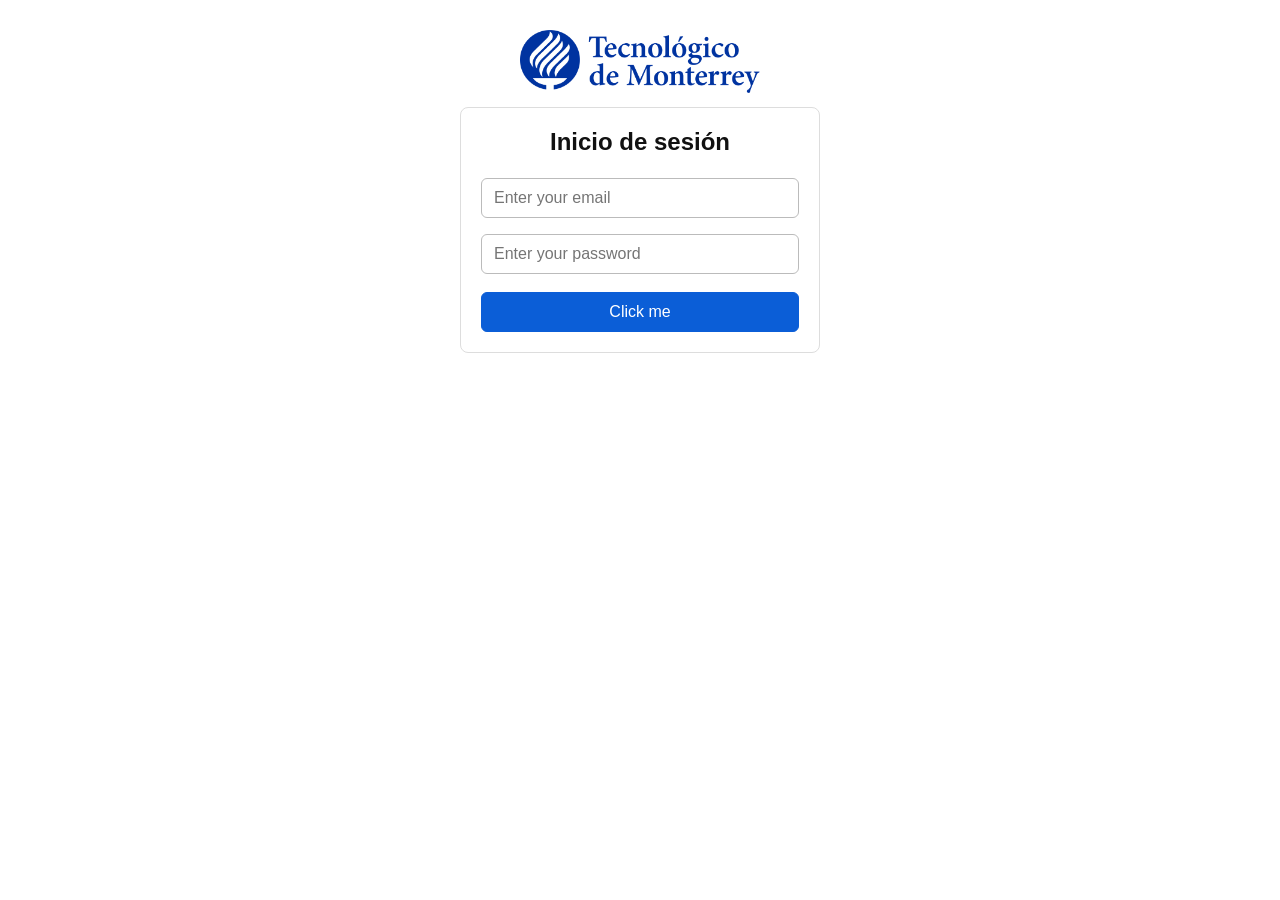
==== file.html @ be53a707 "Add files via upload" ====
<!DOCTYPE html>
<html lang="en">
<head>
    <meta charset="UTF-8">
    <meta name="viewport" content="width=device-width, initial-scale=1.0">
    <title>Document</title>
    <link rel="stylesheet" href="style.css">
</head>
<body>
    <img id="logo" src="assets/tec-logo.png" alt="Tecnológico de Monterrey">
    <div class="card">
        <h1>Inicio de sesión</h1>
        <input type="text" id="input" placeholder="Enter your email">
        <br>
        <input type="password" id="password" placeholder="Enter your password">
        <br>
        <button id="button">Click me</button>
    </div>
    <script src="script.js"></script>
</body>
</html>
---- style.css ----
* {
  box-sizing: border-box;
}

body {
  margin: 0;
  padding: 30px 16px;
  background: #fff;
  color: #111;
  font-family: Arial, Helvetica, sans-serif;
  text-align: center;
}

#logo {
  width: 240px;
  max-width: 80%;
  height: auto;
  display: block;
  margin: 0 auto 14px;
}

.gallery {
  width: 960px;
  max-width: 100%;
  margin: 20px auto 0;
  display: flex;
  justify-content: center;
  align-items: center;
  gap: 16px;
}

.about-tec {
  width: 960px;
  max-width: 100%;
  margin: 16px auto 0;
  padding: 0 4px;
  line-height: 1.4;
  color: #333;
}

.gallery-img {
  width: 260px;
  max-width: 30%;
  height: 170px;
  object-fit: cover;
  border: 1px solid #ddd;
  border-radius: 8px;
  background: #fff;
}

@media (max-width: 820px) {
  .gallery {
    flex-direction: column;
  }

  .gallery-img {
    width: 360px;
    max-width: 100%;
    height: auto;
  }
}

.card {
  width: 360px;
  max-width: 100%;
  margin: 0 auto;
  padding: 20px;
  background: #fff;
  border: 1px solid #ddd;
  border-radius: 8px;
}

h1 {
  margin: 0 0 14px;
  font-size: 24px;
}

br {
  display: none;
}

input,
button {
  width: 100%;
  font-size: 16px;
  border-radius: 6px;
}

input {
  padding: 10px 12px;
  margin: 8px 0;
  border: 1px solid #bbb;
  outline: none;
}

input:focus {
  border-color: #0b5ed7;
}

button {
  padding: 10px 12px;
  margin-top: 10px;
  border: 1px solid #0b5ed7;
  background: #0b5ed7;
  color: #fff;
  cursor: pointer;
}

button:hover {
  background: #0a58ca;
  border-color: #0a58ca;
}

.field-error {
  margin: 0 0 6px;
  font-size: 13px;
  color: #d00;
  text-align: left;
}

input.has-error {
  border-color: #d00;
}
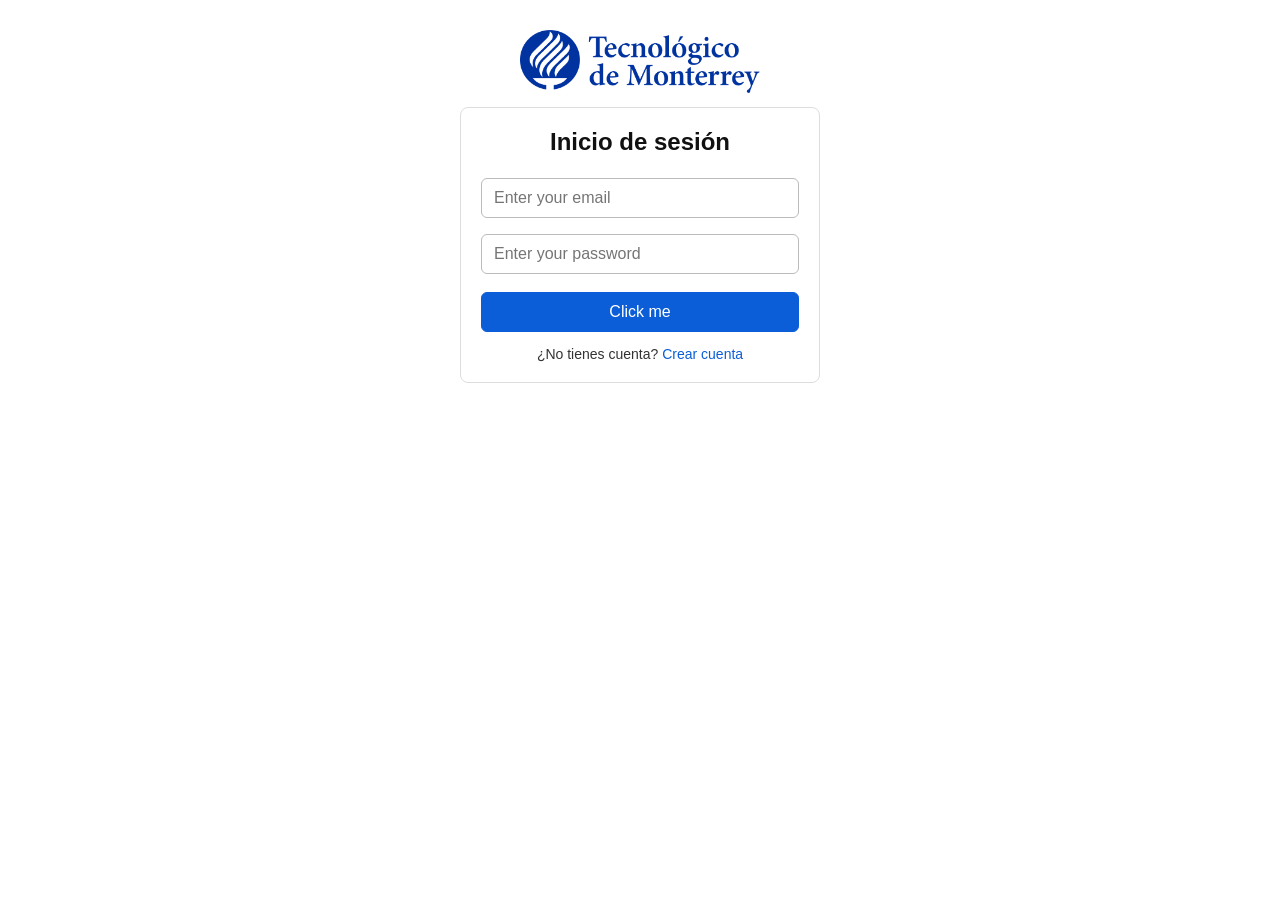
==== commit 9bec9ee4: "Add files via upload" ====
--- a/file.html
+++ b/file.html
@@ -3,7 +3,7 @@
 <head>
     <meta charset="UTF-8">
     <meta name="viewport" content="width=device-width, initial-scale=1.0">
-    <title>Document</title>
+    <title>Inicio de sesión</title>
     <link rel="stylesheet" href="style.css">
 </head>
 <body>
@@ -15,7 +15,11 @@
         <input type="password" id="password" placeholder="Enter your password">
         <br>
         <button id="button">Click me</button>
+        <p class="helper">
+            ¿No tienes cuenta? <a class="link" href="index.html">Crear cuenta</a>
+        </p>
     </div>
+
     <script src="script.js"></script>
 </body>
 </html>
--- a/style.css
+++ b/style.css
@@ -9,6 +9,43 @@
   color: #111;
   font-family: Arial, Helvetica, sans-serif;
   text-align: center;
+}
+
+.site-footer {
+  width: 960px;
+  max-width: 100%;
+  margin: 28px auto 0;
+  padding: 12px;
+  border-top: 1px solid #ddd;
+  color: #333;
+  font-size: 13px;
+  line-height: 1.35;
+}
+
+.site-footer a {
+  color: #0b5ed7;
+  text-decoration: none;
+}
+
+.site-footer a:hover {
+  text-decoration: underline;
+}
+
+.sr-only {
+  position: absolute;
+  width: 1px;
+  height: 1px;
+  padding: 0;
+  margin: -1px;
+  overflow: hidden;
+  clip: rect(0, 0, 0, 0);
+  white-space: nowrap;
+  border: 0;
+}
+
+#siteTop {
+  position: absolute;
+  top: 0;
 }
 
 #logo {
@@ -17,6 +54,70 @@
   height: auto;
   display: block;
   margin: 0 auto 14px;
+}
+
+.site-header {
+  width: 960px;
+  max-width: 100%;
+  margin: 0 auto 18px;
+  padding: 10px 12px;
+  border: 1px solid #ddd;
+  border-radius: 8px;
+  background: #fff;
+
+  display: flex;
+  align-items: center;
+  justify-content: space-between;
+  gap: 12px;
+}
+
+.site-header .brand {
+  display: block;
+  text-decoration: none;
+}
+
+.site-header .brand-logo {
+  width: 180px;
+  max-width: 40vw;
+  height: auto;
+  display: block;
+}
+
+.site-header .nav {
+  display: flex;
+  flex-wrap: wrap;
+  gap: 8px;
+  justify-content: center;
+}
+
+.site-header .nav a {
+  display: inline-block;
+  padding: 8px 10px;
+  border: 1px solid #ddd;
+  border-radius: 6px;
+  color: #111;
+  text-decoration: none;
+  font-size: 14px;
+}
+
+.site-header .nav a:hover {
+  border-color: #0b5ed7;
+  color: #0b5ed7;
+}
+
+.site-header .logout-btn {
+  width: auto;
+  margin: 0;
+  padding: 8px 10px;
+  font-size: 14px;
+  border-radius: 6px;
+}
+
+@media (max-width: 720px) {
+  .site-header {
+    flex-direction: column;
+    align-items: center;
+  }
 }
 
 .gallery {
@@ -27,6 +128,34 @@
   justify-content: center;
   align-items: center;
   gap: 16px;
+  flex-wrap: nowrap;
+  overflow-x: auto;
+  padding: 0 4px 6px;
+}
+
+.gallery-item {
+  display: block;
+  flex: 0 0 260px; /* keep the previous width */
+  min-width: 260px;
+  border-radius: 8px;
+}
+
+.gallery-link {
+  text-decoration: none;
+}
+
+.gallery-link:focus-visible {
+  outline: 2px solid #0b5ed7;
+  outline-offset: 2px;
+}
+
+.prohibited-img {
+  width: 960px;
+  max-width: 100%;
+  height: auto;
+  border: 1px solid #ddd;
+  border-radius: 8px;
+  background: #fff;
 }
 
 .about-tec {
@@ -39,8 +168,7 @@
 }
 
 .gallery-img {
-  width: 260px;
-  max-width: 30%;
+  width: 100%;
   height: 170px;
   object-fit: cover;
   border: 1px solid #ddd;
@@ -48,15 +176,10 @@
   background: #fff;
 }
 
-@media (max-width: 820px) {
+@media (max-width: 860px) {
+  /* On small screens keep one row; allow horizontal scrolling */
   .gallery {
-    flex-direction: column;
-  }
-
-  .gallery-img {
-    width: 360px;
-    max-width: 100%;
-    height: auto;
+    justify-content: flex-start;
   }
 }
 
@@ -79,8 +202,24 @@
   display: none;
 }
 
-input,
-button {
+.helper {
+  margin: 14px 0 0;
+  font-size: 14px;
+  color: #333;
+}
+
+.link {
+  color: #0b5ed7;
+  text-decoration: none;
+}
+
+.link:hover {
+  text-decoration: underline;
+}
+
+/* Form controls inside the card */
+.card input,
+.card button {
   width: 100%;
   font-size: 16px;
   border-radius: 6px;
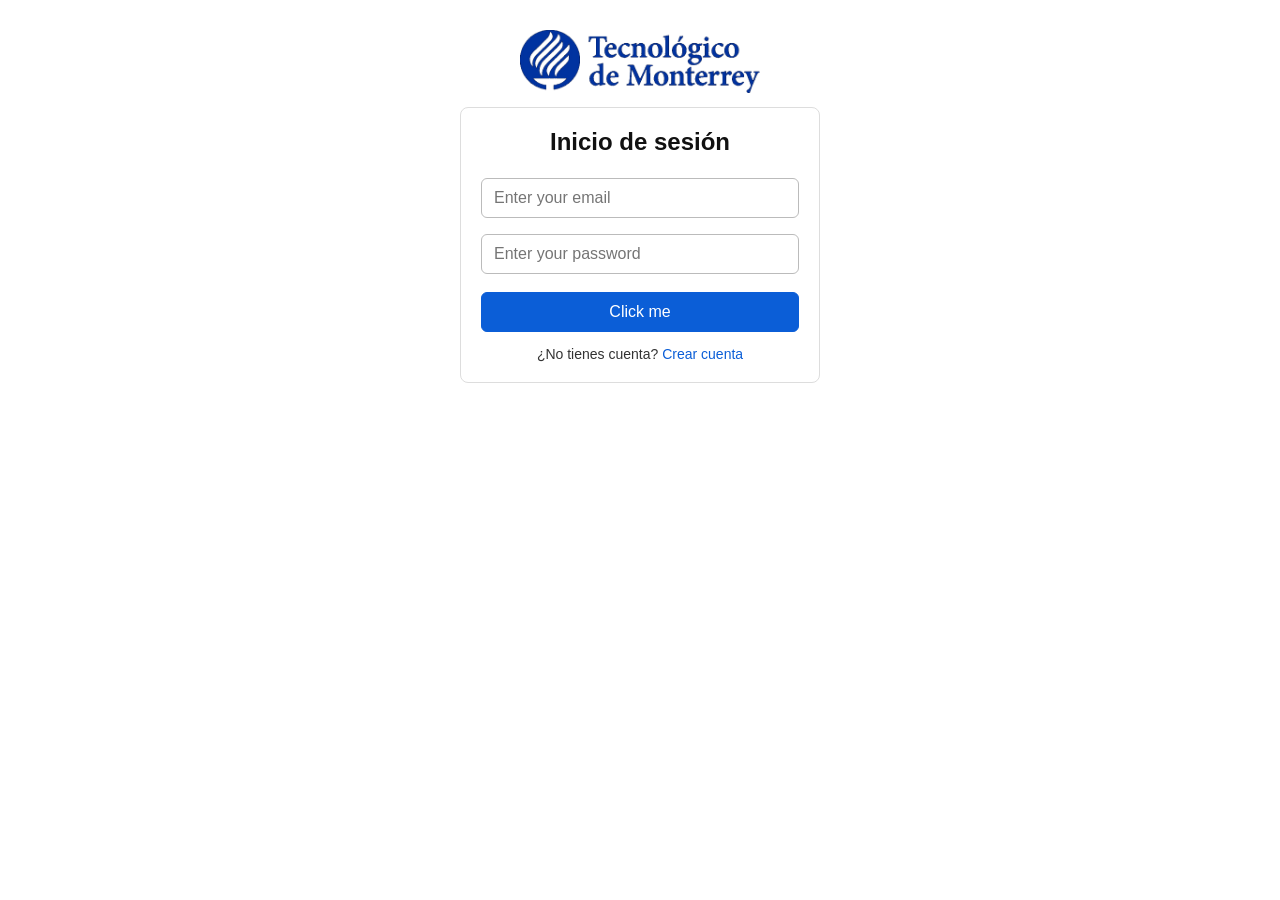
==== commit f46c16fe: "Add files via upload" ====
--- a/file.html
+++ b/file.html
@@ -7,7 +7,7 @@
     <link rel="stylesheet" href="style.css">
 </head>
 <body>
-    <img id="logo" src="assets/tec-logo.png" alt="Tecnológico de Monterrey">
+    <img id="logo" src="assets/tec-logo-transparent.png" alt="Tecnológico de Monterrey">
     <div class="card">
         <h1>Inicio de sesión</h1>
         <input type="text" id="input" placeholder="Enter your email">
